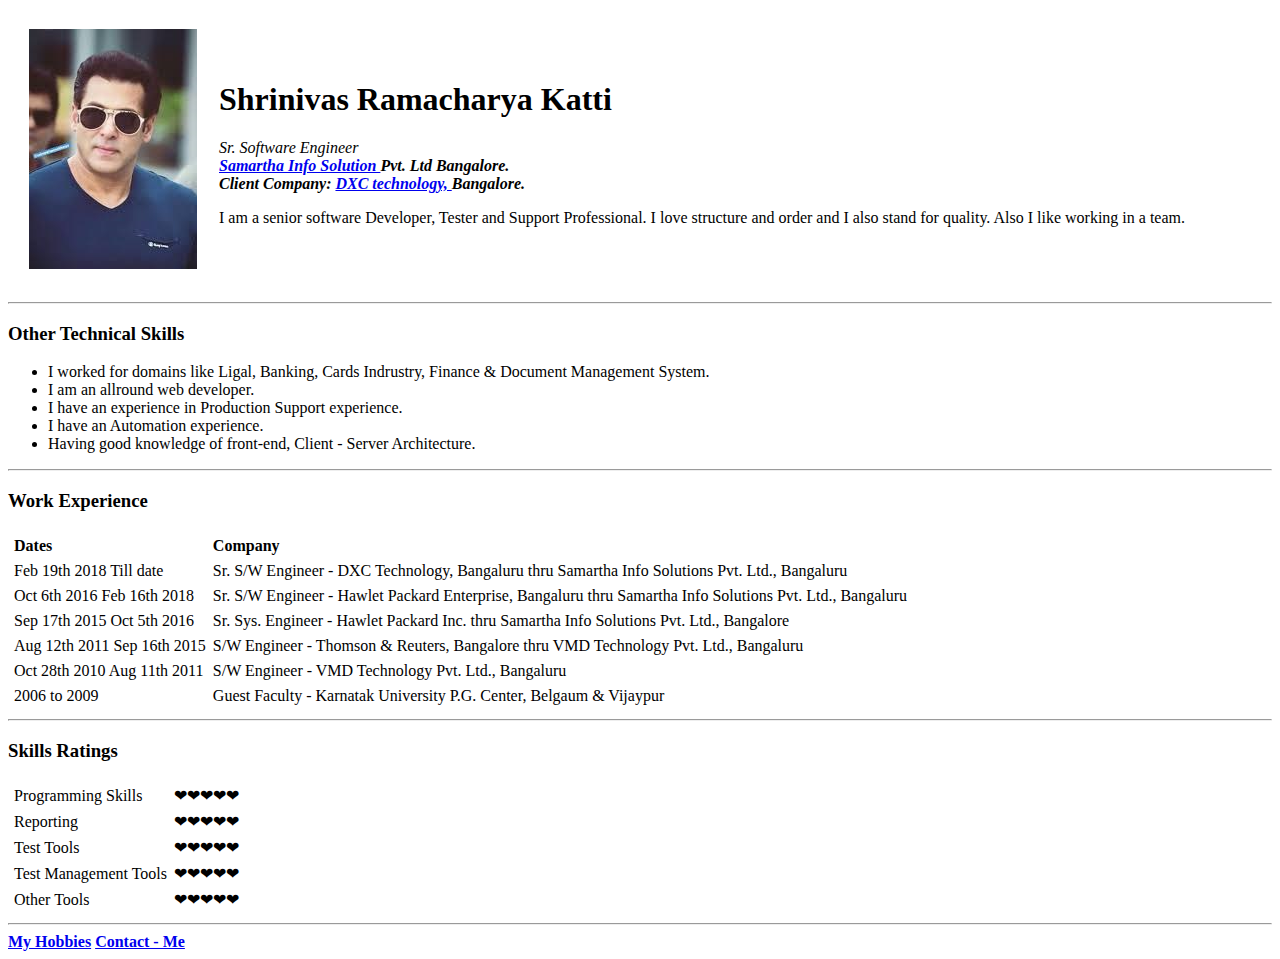
==== index.html @ 0fb7cce1 "Add files via upload" ====
<!DOCTYPE html>
<html lang="en" dir="ltr">

<head>
  <meta charset="utf-8">
  <title>Profile||Shrini</title>
</head>

<body>
  <table cellspacing="20">
    <tr>
      <td><img src="images\salman-img.png" alt="salman_img"></td>
      <td>
        <h1>Shrinivas Ramacharya Katti</h1>
        <p><em>Sr. Software Engineer<br><strong><a href="http://www.samarthainfo.com/">Samartha Info Solution </a>Pvt. Ltd Bangalore. <br>Client Company: <a href="https://www.dxc.technology/">DXC technology, </a></a>Bangalore.</em></p></strong>
        <p>I am a senior software Developer, Tester and Support Professional. I love structure and order and I also stand for quality.
          Also I like working in a team.</p>
      </td>
    </tr>
  </table>
  <hr>
  <h3>Other Technical Skills</h3>
  <ul>
    <li>I worked for domains like Ligal, Banking, Cards Indrustry, Finance & Document Management System.</li>
    <li>I am an allround web developer.</li>
    <li>I have an experience in Production Support experience.</li>
    <li>I have an Automation experience.</li>
    <li>Having good knowledge of front-end, Client - Server Architecture.</li>
  </ul>
  <hr>
  <h3>Work Experience</h3>
  <table cellspacing="5">
    <tr>
      <td><strong>Dates</strong></td>
      <td><strong>Company</strong></td>
    </tr>
    <tbody>
      <tr>
        <td>Feb 19th 2018 Till date</td>
        <td>Sr. S/W Engineer - DXC Technology, Bangaluru thru Samartha Info Solutions Pvt. Ltd., Bangaluru</td>
      </tr>
      <tr>
        <td>Oct 6th 2016 Feb 16th 2018</td>
        <td>Sr. S/W Engineer - Hawlet Packard Enterprise, Bangaluru thru Samartha Info Solutions Pvt. Ltd., Bangaluru</td>
      </tr>
      <tr>
        <td>Sep 17th 2015 Oct 5th 2016</td>
        <td>Sr. Sys. Engineer - Hawlet Packard Inc. thru Samartha Info Solutions Pvt. Ltd., Bangalore</td>
      </tr>
      <tr>
        <td>Aug 12th 2011 Sep 16th 2015</td>
        <td>S/W Engineer - Thomson & Reuters, Bangalore thru VMD Technology Pvt. Ltd., Bangaluru</td>
      </tr>
      <tr>
        <td>Oct 28th 2010 Aug 11th 2011</td>
        <td>S/W Engineer - VMD Technology Pvt. Ltd., Bangaluru</td>
      </tr>
      <tr>
        <td>2006 to 2009</td>
        <td>Guest Faculty - Karnatak University P.G. Center, Belgaum & Vijaypur</td>
      </tr>
    </tbody>
  </table>
  <hr>
  <h3>Skills Ratings</h3>
  <table cellspacing="5">
    <tr>
      <td>Programming Skills</td>
      <td>⁣❤❤❤❤❤</td>
    </tr>
    <tr>
      <td>Reporting</td>
      <td>⁣❤❤❤❤❤</td>
    </tr> 
    <tr>
      <td>Test Tools</td>
      <td>⁣❤❤❤❤❤</td>
    </tr>
    <tr>
      <td>Test Management Tools</td>
      <td>⁣❤❤❤❤❤</td>
    </tr>
    <tr>
      <td>Other Tools</td>
      <td>⁣❤❤❤❤❤</td>
    </tr>
  </table>
  <hr>
  <a href="hobbies.html"><strong>My Hobbies</strong></a>
  <a href="contact-me.html"><strong>Contact - Me</strong></a>
</body>

</html>
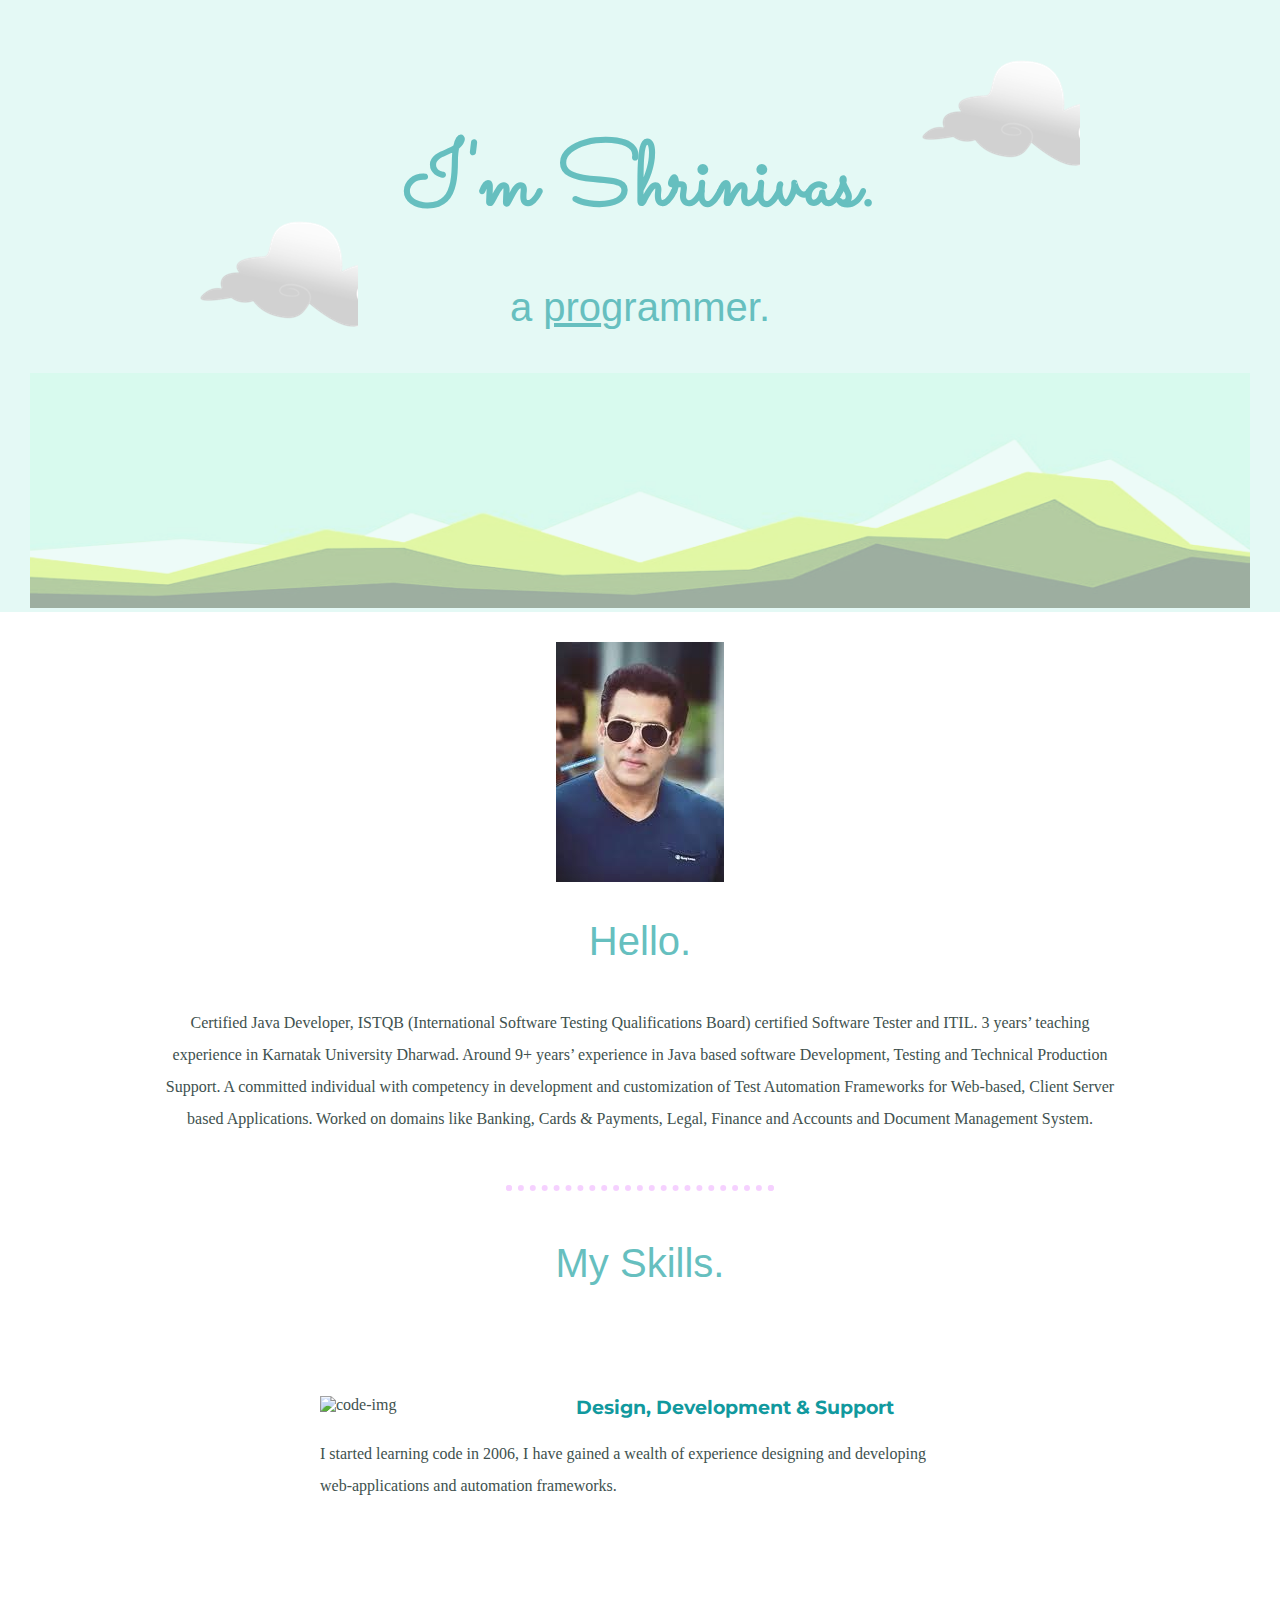
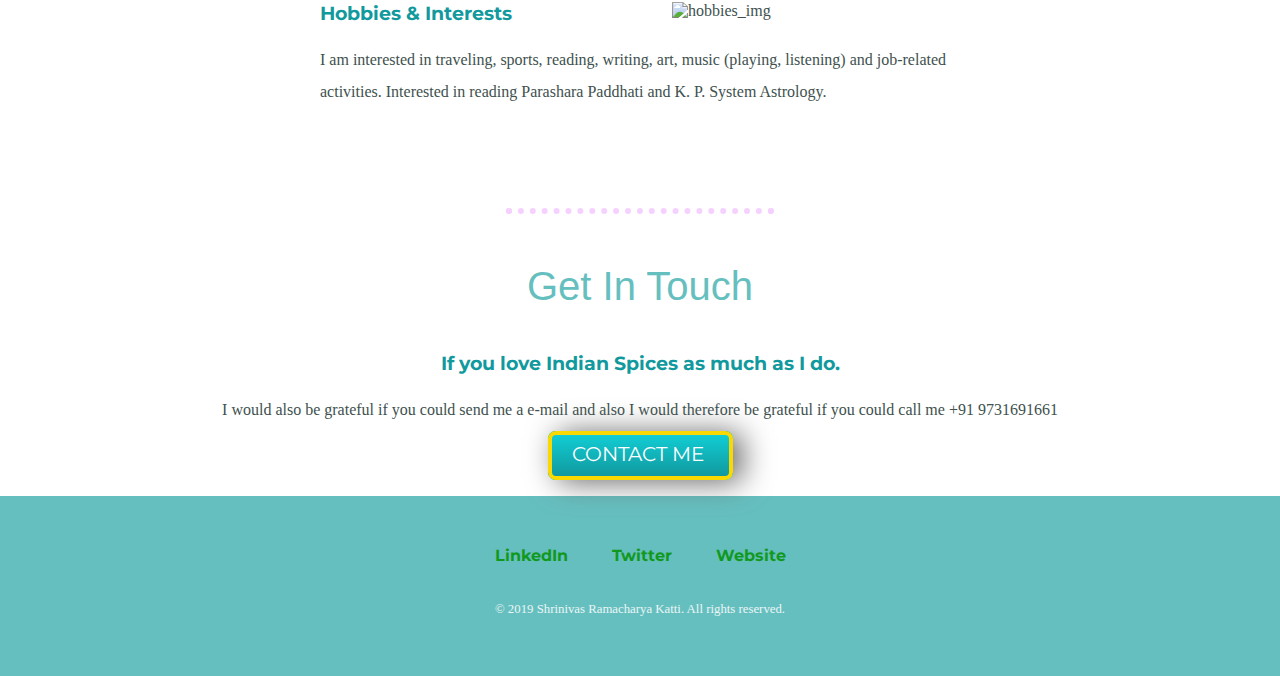
==== commit 61092894: "Add files via upload" ====
--- a/index.html
+++ b/index.html
@@ -1,93 +1,65 @@
-<!DOCTYPE html>
-<html lang="en" dir="ltr">
-
-<head>
-  <meta charset="utf-8">
-  <title>Profile||Shrini</title>
-</head>
-
-<body>
-  <table cellspacing="20">
-    <tr>
-      <td><img src="images\salman-img.png" alt="salman_img"></td>
-      <td>
-        <h1>Shrinivas Ramacharya Katti</h1>
-        <p><em>Sr. Software Engineer<br><strong><a href="http://www.samarthainfo.com/">Samartha Info Solution </a>Pvt. Ltd Bangalore. <br>Client Company: <a href="https://www.dxc.technology/">DXC technology, </a></a>Bangalore.</em></p></strong>
-        <p>I am a senior software Developer, Tester and Support Professional. I love structure and order and I also stand for quality.
-          Also I like working in a team.</p>
-      </td>
-    </tr>
-  </table>
-  <hr>
-  <h3>Other Technical Skills</h3>
-  <ul>
-    <li>I worked for domains like Ligal, Banking, Cards Indrustry, Finance & Document Management System.</li>
-    <li>I am an allround web developer.</li>
-    <li>I have an experience in Production Support experience.</li>
-    <li>I have an Automation experience.</li>
-    <li>Having good knowledge of front-end, Client - Server Architecture.</li>
-  </ul>
-  <hr>
-  <h3>Work Experience</h3>
-  <table cellspacing="5">
-    <tr>
-      <td><strong>Dates</strong></td>
-      <td><strong>Company</strong></td>
-    </tr>
-    <tbody>
-      <tr>
-        <td>Feb 19th 2018 Till date</td>
-        <td>Sr. S/W Engineer - DXC Technology, Bangaluru thru Samartha Info Solutions Pvt. Ltd., Bangaluru</td>
-      </tr>
-      <tr>
-        <td>Oct 6th 2016 Feb 16th 2018</td>
-        <td>Sr. S/W Engineer - Hawlet Packard Enterprise, Bangaluru thru Samartha Info Solutions Pvt. Ltd., Bangaluru</td>
-      </tr>
-      <tr>
-        <td>Sep 17th 2015 Oct 5th 2016</td>
-        <td>Sr. Sys. Engineer - Hawlet Packard Inc. thru Samartha Info Solutions Pvt. Ltd., Bangalore</td>
-      </tr>
-      <tr>
-        <td>Aug 12th 2011 Sep 16th 2015</td>
-        <td>S/W Engineer - Thomson & Reuters, Bangalore thru VMD Technology Pvt. Ltd., Bangaluru</td>
-      </tr>
-      <tr>
-        <td>Oct 28th 2010 Aug 11th 2011</td>
-        <td>S/W Engineer - VMD Technology Pvt. Ltd., Bangaluru</td>
-      </tr>
-      <tr>
-        <td>2006 to 2009</td>
-        <td>Guest Faculty - Karnatak University P.G. Center, Belgaum & Vijaypur</td>
-      </tr>
-    </tbody>
-  </table>
-  <hr>
-  <h3>Skills Ratings</h3>
-  <table cellspacing="5">
-    <tr>
-      <td>Programming Skills</td>
-      <td>⁣❤❤❤❤❤</td>
-    </tr>
-    <tr>
-      <td>Reporting</td>
-      <td>⁣❤❤❤❤❤</td>
-    </tr> 
-    <tr>
-      <td>Test Tools</td>
-      <td>⁣❤❤❤❤❤</td>
-    </tr>
-    <tr>
-      <td>Test Management Tools</td>
-      <td>⁣❤❤❤❤❤</td>
-    </tr>
-    <tr>
-      <td>Other Tools</td>
-      <td>⁣❤❤❤❤❤</td>
-    </tr>
-  </table>
-  <hr>
-  <a href="hobbies.html"><strong>My Hobbies</strong></a>
-  <a href="contact-me.html"><strong>Contact - Me</strong></a>
-</body>
-
-</html>
+<!DOCTYPE html>
+<html>
+
+<head>
+  <meta charset="utf-8">
+  <title>Shrinivas Katti</title>
+  <link rel="stylesheet" type="text/css " href="css/styles.css">
+  <link rel="icon" href="favicon.ico">
+  <link href="https://fonts.googleapis.com/css?family=Merriweather|Montserrat|Sacramento" rel="stylesheet">
+</head>
+
+<body>
+  <div class="top-container">
+    <img class="top-cloud" src="images\cloud.png" alt="top-cloud_img">
+    <h1>I'm Shrinivas.</h1>
+    <h2>a <span class="pro">pro</span>grammer.</h2>
+    <img class="bottom-cloud" src="images\cloud.png" alt="bottom-cloud_img">
+    <img class="mount"src="images\mont.png" alt="mount">
+  </div>
+
+  <div class="middle-container">
+    <div class="profile">
+      <img class="profile" src="images\salman-img.png" alt="salman-img">
+      <h2>Hello.</h2>
+      <p class="intro">Certified Java Developer, ISTQB (International Software Testing Qualifications Board) certified Software Tester and ITIL. 3 years’
+        teaching experience in Karnatak University Dharwad. Around 9+ years’ experience in Java based software Development, Testing and Technical Production Support.
+        A committed individual with competency in development and customization of Test Automation Frameworks for Web-based, Client
+        Server based Applications. Worked on domains like Banking, Cards & Payments, Legal, Finance and Accounts and Document Management System.</p>
+    </div>
+    <hr>
+    <div class="skills">
+      <h2>My Skills.</h2>
+      <div class="skill-row">
+        <img class="code-img" src="http://www.testquality.com/wp-content/uploads/2018/12/industry-tech-1.png" alt="code-img">
+        <h3>Design, Development & Support</h3>
+        <p>I started learning code in 2006, I have gained a wealth of experience designing and developing web-applications and automation frameworks.</p>
+      </div>
+      <div class="skill-row">
+        <img class="hobbies_img" src="https://thumbs.gfycat.com/GloomyMediocreKentrosaurus-size_restricted.gif" alt="hobbies_img">
+        <h3>Hobbies & Interests</h3>
+        <p>I am interested in traveling, sports, reading, writing, art, music (playing, listening) and job-related activities.
+          Interested in reading Parashara Paddhati and K. P. System Astrology.
+        </p>
+      </div>
+    </div>
+    <hr>
+    <div class="contact-me">
+      <h2>Get In Touch</h2>
+      <h3>If you love Indian Spices as much as I do.</h3>
+      <p>I would also be grateful if you could send me a e-mail and also
+         I would therefore be grateful if you could call me +91 9731691661</p>
+      <a class="btn" href="mailto:name@email.com">CONTACT ME</a>
+    </div>
+  </div>
+
+
+  <div class="bottom-container">
+    <a class="footer-link" href="https://www.linkedin.com/"><strong>LinkedIn</strong></a>
+    <a class="footer-link" href="https://twitter.com/"><strong>Twitter</strong></a>
+    <a class="footer-link" href="https://www.appbrewery.co/"><strong>Website</strong></a>
+    <p class="copyright">© 2019 Shrinivas Ramacharya Katti. All rights reserved.</p>
+  </div>
+</body>
+
+</html>
--- a/css/styles.css
+++ b/css/styles.css
@@ -0,0 +1,134 @@
+body {
+  margin: 0;
+  text-align: center;
+  font-family: 'Merriweather'serif;
+  color: #40514E;
+}
+
+h1 {
+  color: #66BFBF;
+  font-size: 90px;
+  margin: 20px auto 0 auto ;
+  font-family: 'Sacramento', cursive;
+}
+
+h2 {
+  color: #66BFBF;
+  font-family: 'Merriweather Sans', sans-serif;
+  font-size: 2.5rem;
+  font-weight: normal;
+  padding-bottom: 10px;
+}
+.profile{
+  width: auto;
+}
+h3 {
+  color: #11999e;
+  font-family: 'Montserrat', sans-serif;
+}
+p{
+  line-height: 2;
+}
+hr{
+  border: dotted #EAF8 6px;
+  border-bottom: none;
+  width: 20%;
+  margin: 50px auto;
+}
+a{
+  color: #11991E;
+  font-family: 'Montserrat', sans-serif;
+  margin: 10px 20PX;
+  text-decoration: none;
+}
+a:hover{
+  color: #EAF6F6;
+}
+.top-container {
+  background-color: #E4F9F5;
+  position: relative;
+  padding-top: 100px;
+}
+
+.middle-container {
+  margin: 30px 0;
+}
+
+.bottom-container {
+  background: #66BFBF;
+  padding: 50PX 0 20PX;
+}
+.bottom-cloud {
+  position: absolute;
+  left: 200px;
+  bottom: 280px;
+}
+.top-cloud {
+  position: absolute;
+  right: 200px;
+  top: 60px;
+}
+.mount{
+    width: 1220px;
+}
+.skill-row{
+  width: 50%;
+  margin: 100px  auto 100px auto;
+  text-align: left;
+}
+.pro{
+  text-decoration: underline;
+}
+.intro{
+  width: 75%;
+  margin: auto;
+}
+.contact-message{
+  width: 60%;
+  margin: 40px auto 60px;
+}
+.copyright{
+  color: #EAF6F6;
+  font-size: 0.80rem;
+  padding: 20px 0;
+}
+.code-img{
+  width: 35%;
+  float: left;
+  margin-right: 5%;
+}
+.hobbies_img{
+  width: 40%;
+  float: right;
+  margin-right: 5%;
+}
+.btn {
+  background: #11cdd4;
+  background-image: -webkit-linear-gradient(top, #11cdd4, #11999e);
+  background-image: -moz-linear-gradient(top, #11cdd4, #11999e);
+  background-image: -ms-linear-gradient(top, #11cdd4, #11999e);
+  background-image: -o-linear-gradient(top, #11cdd4, #11999e);
+  background-image: linear-gradient(to bottom, #11cdd4, #11999e);
+  -webkit-border-radius: 8;
+  -moz-border-radius: 8;
+  border-radius: 8px;
+  -webkit-box-shadow: 9px 2px 30px #666666;
+  -moz-box-shadow: 9px 2px 30px #666666;
+  box-shadow: 9px 2px 30px #666666;
+  font-family: 'Montserrat', sans-serif;
+  color: #ffffff;
+  font-size: 20px;
+  padding: 7px 25px 10px 20px;
+  border: solid #fad903 4px;
+  text-decoration: none;
+}
+
+.butn:hover {
+  background: #30e3cb;
+  background-image: -webkit-linear-gradient(top, #30e3cb, #2bc41d);
+  background-image: -moz-linear-gradient(top, #30e3cb, #2bc41d);
+  background-image: -ms-linear-gradient(top, #30e3cb, #2bc41d);
+  background-image: -o-linear-gradient(top, #30e3cb, #2bc41d);
+  background-image: linear-gradient(to bottom, #30e3cb, #2bc41d);
+  text-decoration: none;
+}
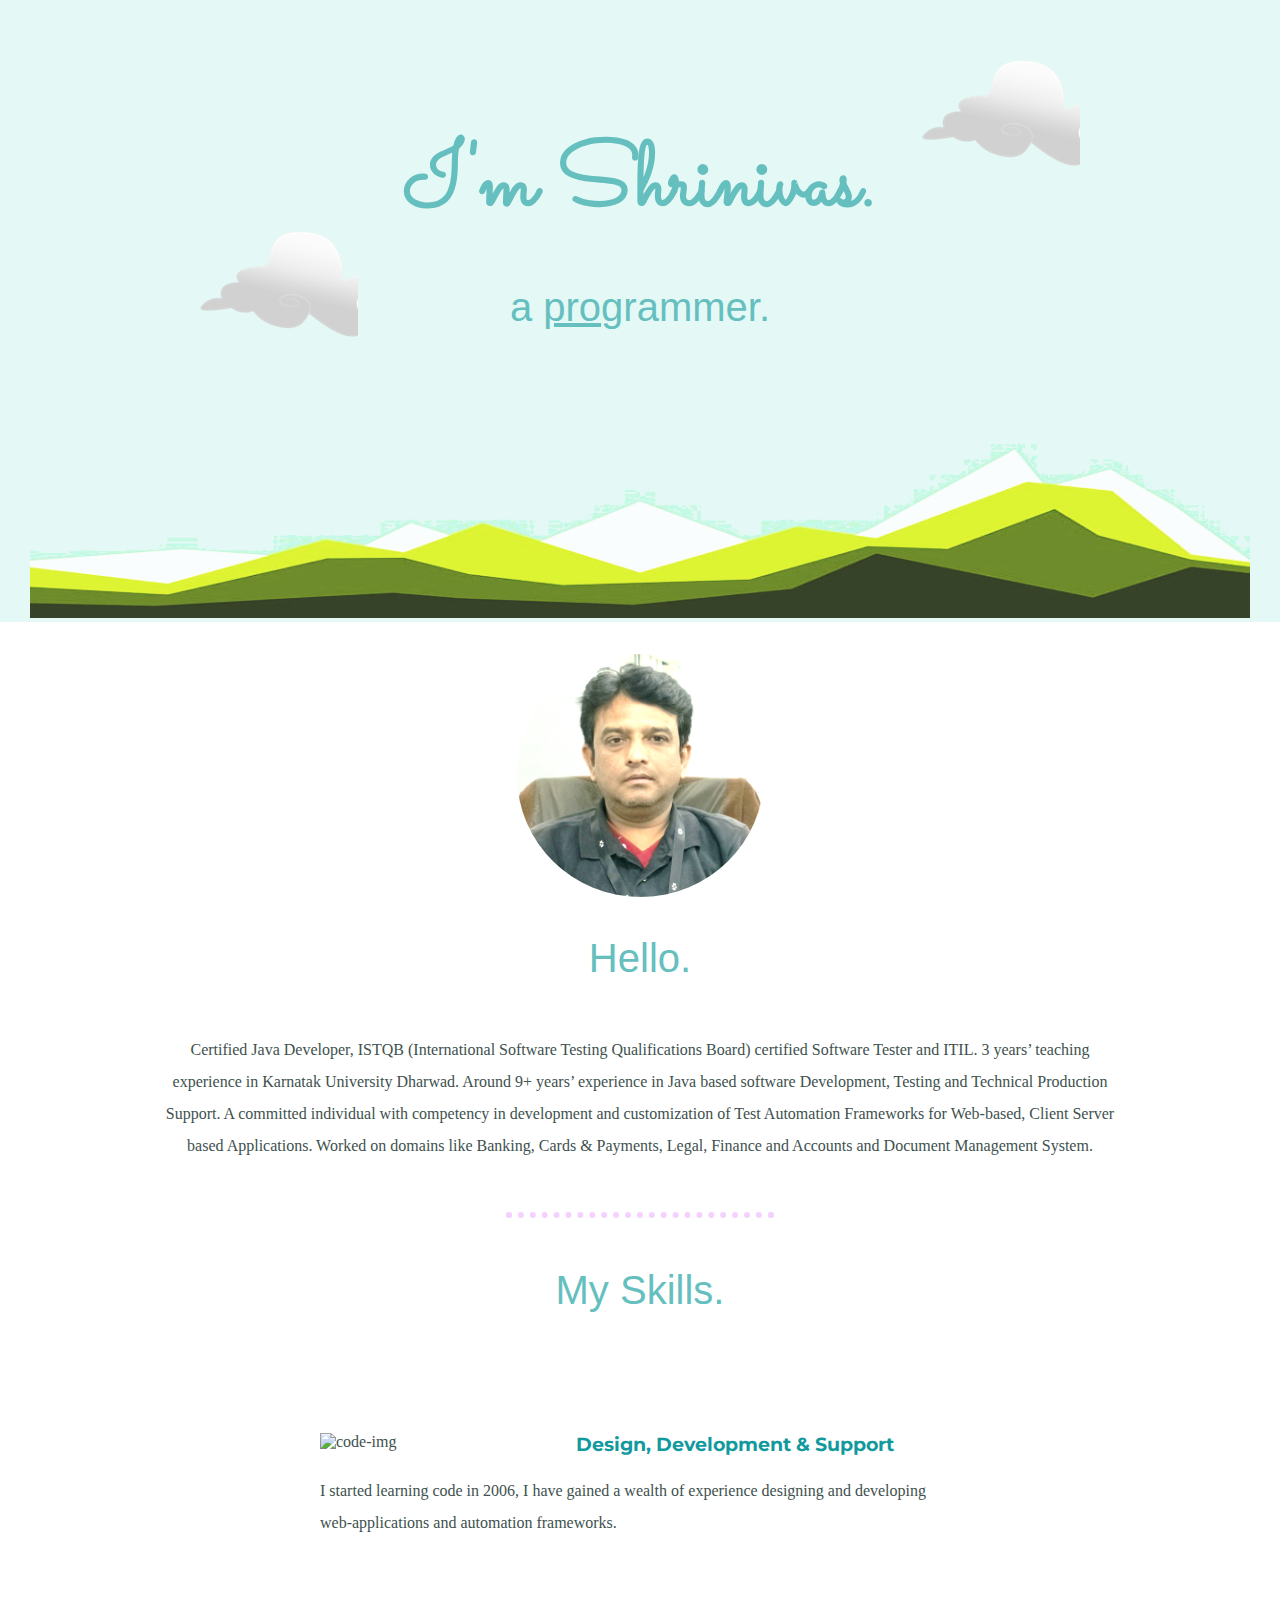
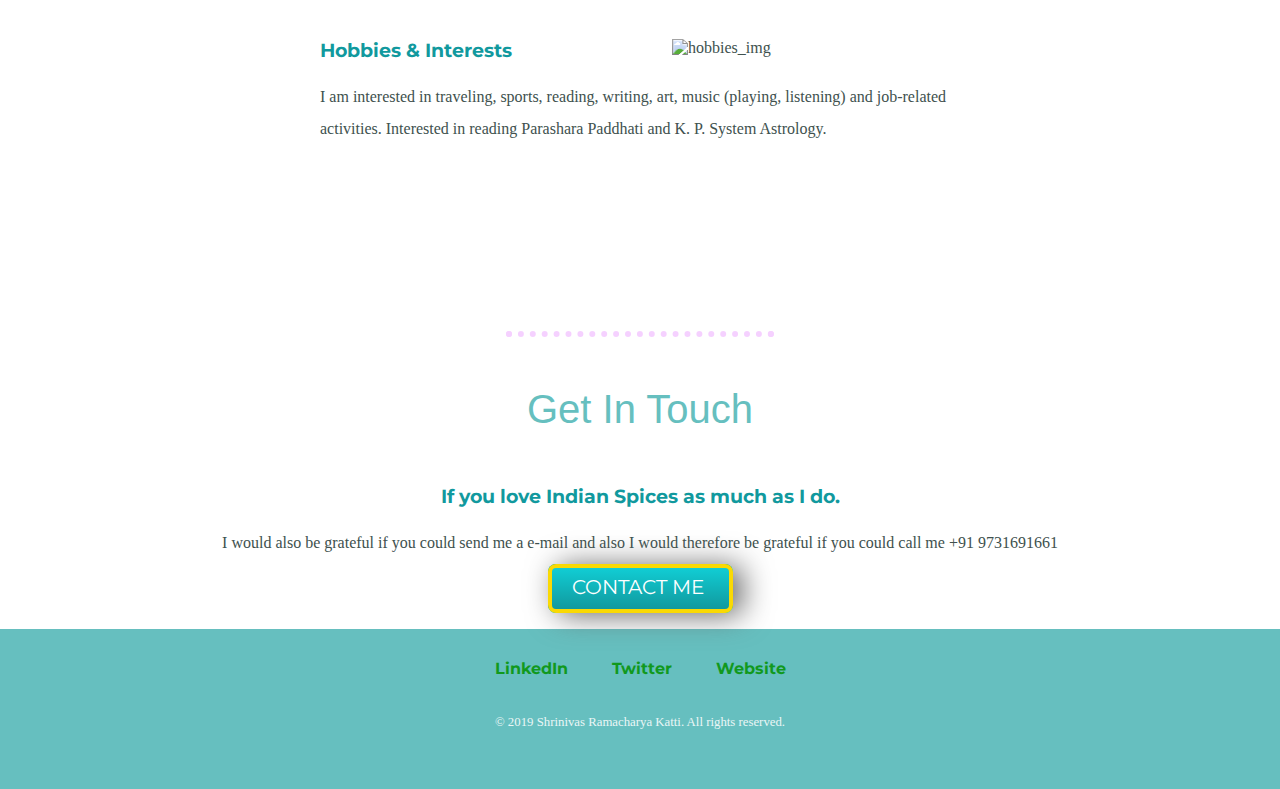
==== commit 51ff2b8e: "Add files via upload" ====
--- a/index.html
+++ b/index.html
@@ -5,7 +5,7 @@
   <meta charset="utf-8">
   <title>Shrinivas Katti</title>
   <link rel="stylesheet" type="text/css " href="css/styles.css">
-  <link rel="icon" href="favicon.ico">
+  <link rel="icon" href="images\favicon.ico">
   <link href="https://fonts.googleapis.com/css?family=Merriweather|Montserrat|Sacramento" rel="stylesheet">
 </head>
 
@@ -20,7 +20,7 @@
 
   <div class="middle-container">
     <div class="profile">
-      <img class="profile" src="images\salman-img.png" alt="salman-img">
+      <img class="profile" src="images\salman1-img.png" alt="salman-img">
       <h2>Hello.</h2>
       <p class="intro">Certified Java Developer, ISTQB (International Software Testing Qualifications Board) certified Software Tester and ITIL. 3 years’
         teaching experience in Karnatak University Dharwad. Around 9+ years’ experience in Java based software Development, Testing and Technical Production Support.
@@ -36,13 +36,13 @@
         <p>I started learning code in 2006, I have gained a wealth of experience designing and developing web-applications and automation frameworks.</p>
       </div>
       <div class="skill-row">
-        <img class="hobbies_img" src="https://thumbs.gfycat.com/GloomyMediocreKentrosaurus-size_restricted.gif" alt="hobbies_img">
+        <img class="hobbies_img" src="https://66.media.tumblr.com/e47b2b960d853e5165f0cb9c90536042/tumblr_ob108k7HP51uao3xco1_400.gif" alt="hobbies_img">
         <h3>Hobbies & Interests</h3>
         <p>I am interested in traveling, sports, reading, writing, art, music (playing, listening) and job-related activities.
           Interested in reading Parashara Paddhati and K. P. System Astrology.
         </p>
       </div>
-    </div>
+    </div><br><br>
     <hr>
     <div class="contact-me">
       <h2>Get In Touch</h2>
--- a/css/styles.css
+++ b/css/styles.css
@@ -17,7 +17,7 @@
   font-family: 'Merriweather Sans', sans-serif;
   font-size: 2.5rem;
   font-weight: normal;
-  padding-bottom: 10px;
+  padding-bottom: 20px;
 }
 .profile{
   width: auto;
@@ -56,7 +56,7 @@
 
 .bottom-container {
   background: #66BFBF;
-  padding: 50PX 0 20PX;
+  padding: 30PX 0 20PX;
 }
 .bottom-cloud {
   position: absolute;
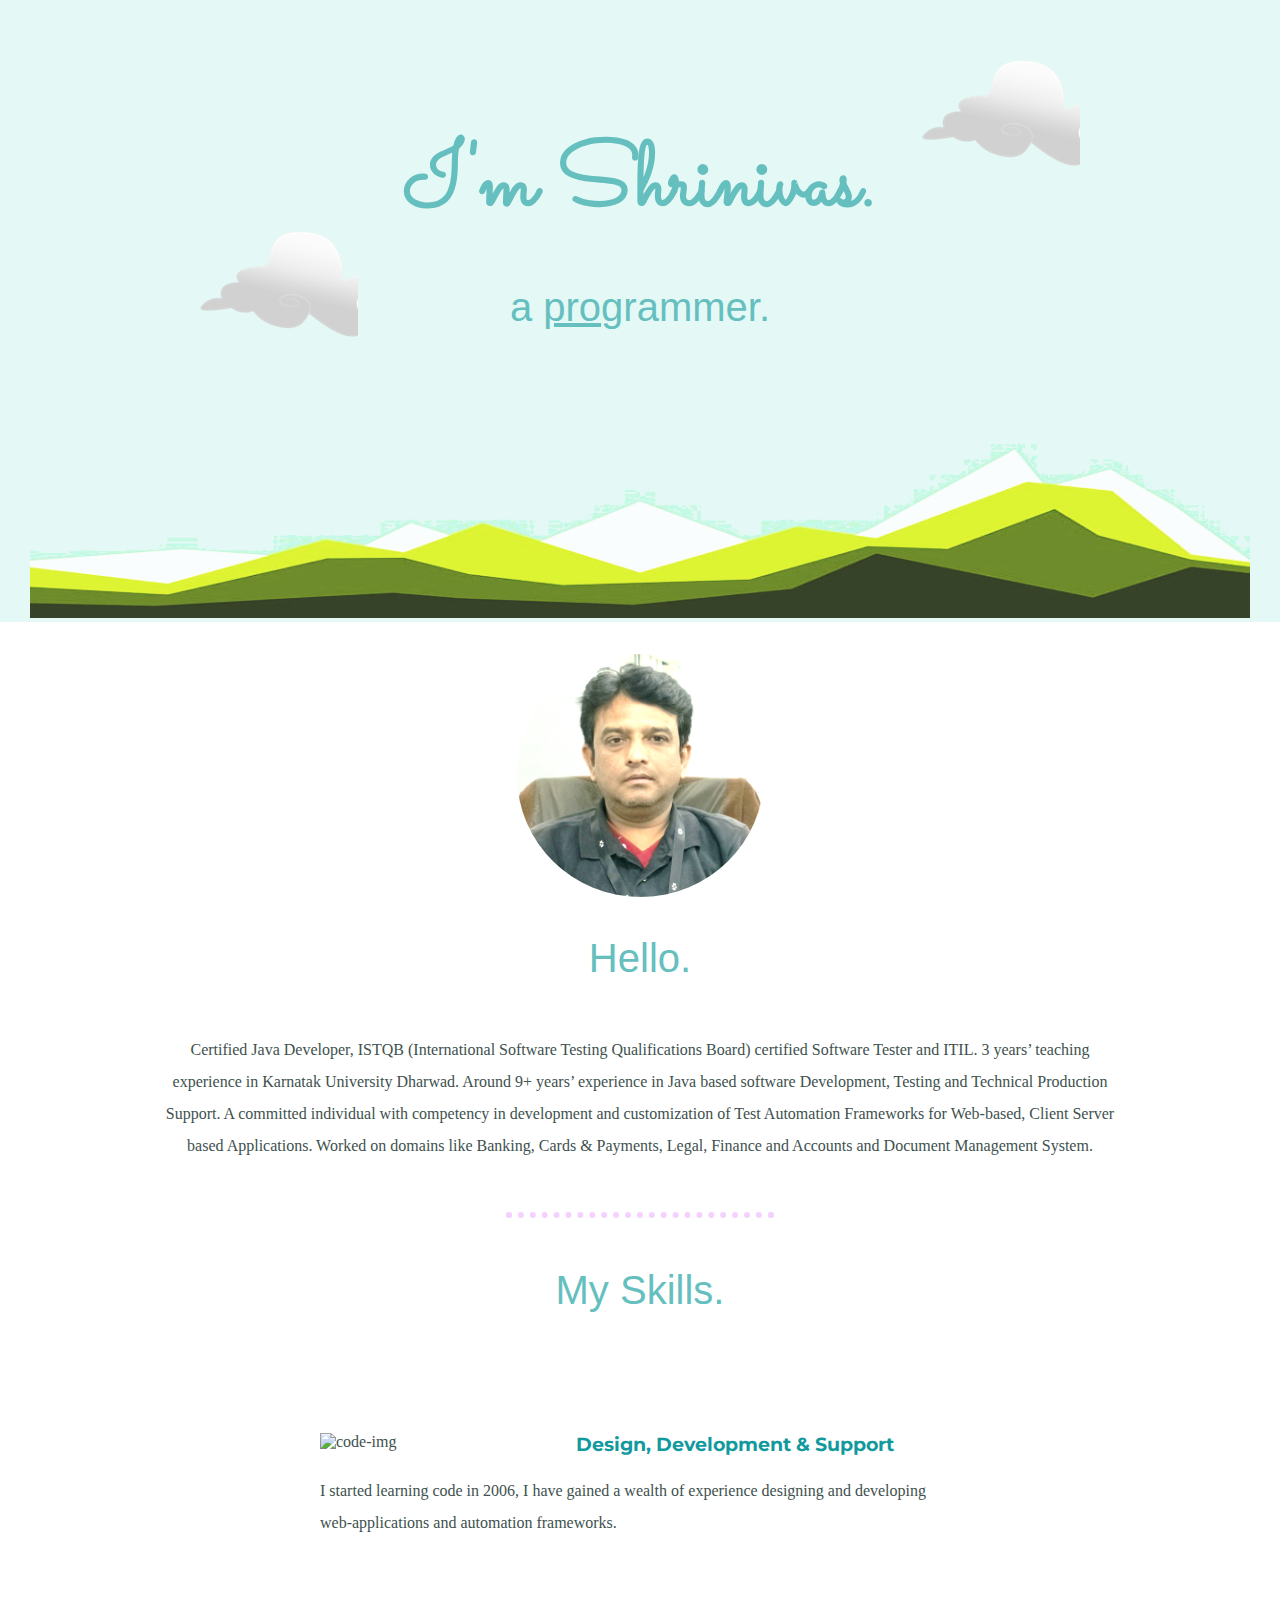
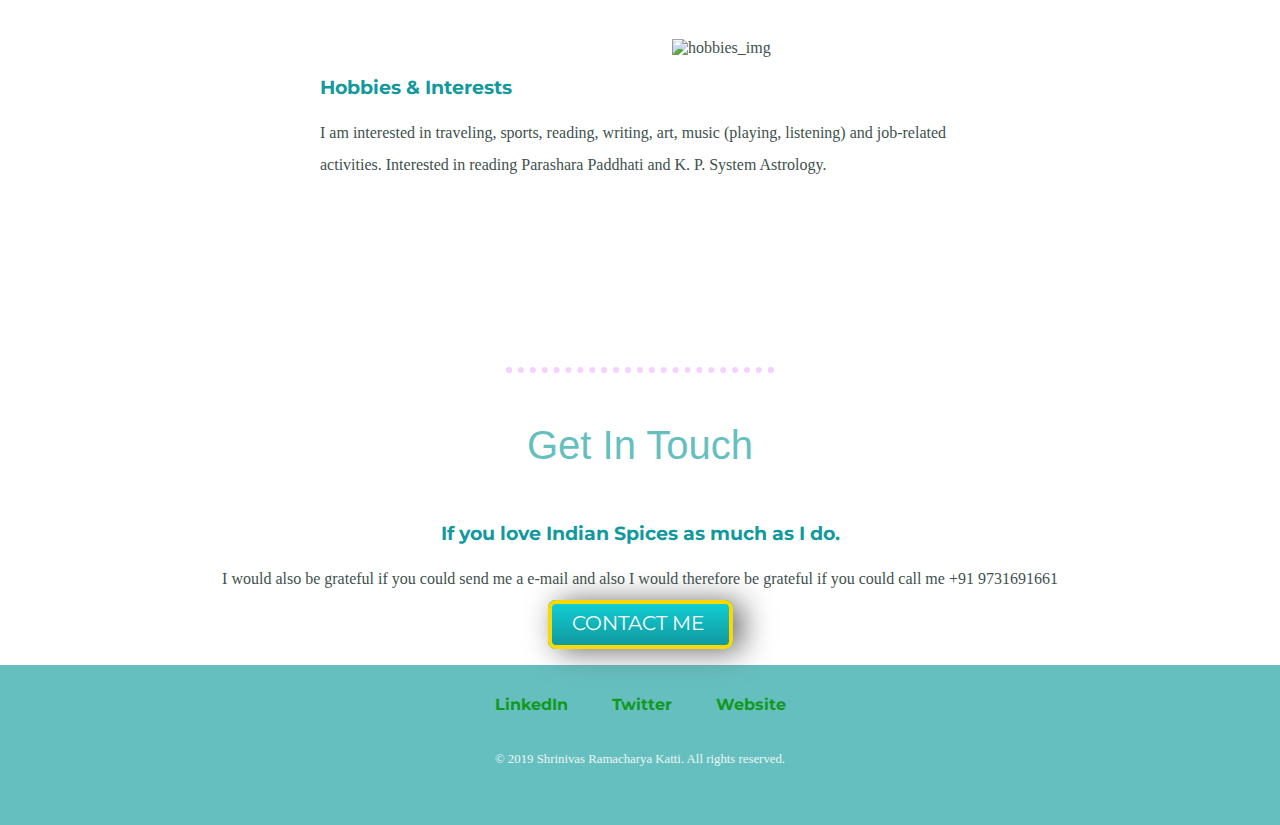
==== commit 0c27a87a: "Update index.html" ====
--- a/index.html
+++ b/index.html
@@ -37,6 +37,7 @@
       </div>
       <div class="skill-row">
         <img class="hobbies_img" src="https://66.media.tumblr.com/e47b2b960d853e5165f0cb9c90536042/tumblr_ob108k7HP51uao3xco1_400.gif" alt="hobbies_img">
+        <br>
         <h3>Hobbies & Interests</h3>
         <p>I am interested in traveling, sports, reading, writing, art, music (playing, listening) and job-related activities.
           Interested in reading Parashara Paddhati and K. P. System Astrology.
@@ -57,7 +58,7 @@
   <div class="bottom-container">
     <a class="footer-link" href="https://www.linkedin.com/"><strong>LinkedIn</strong></a>
     <a class="footer-link" href="https://twitter.com/"><strong>Twitter</strong></a>
-    <a class="footer-link" href="https://www.appbrewery.co/"><strong>Website</strong></a>
+    <a class="footer-link" href="https://shrinivas-b.github.io/CVN/"><strong>Website</strong></a>
     <p class="copyright">© 2019 Shrinivas Ramacharya Katti. All rights reserved.</p>
   </div>
 </body>
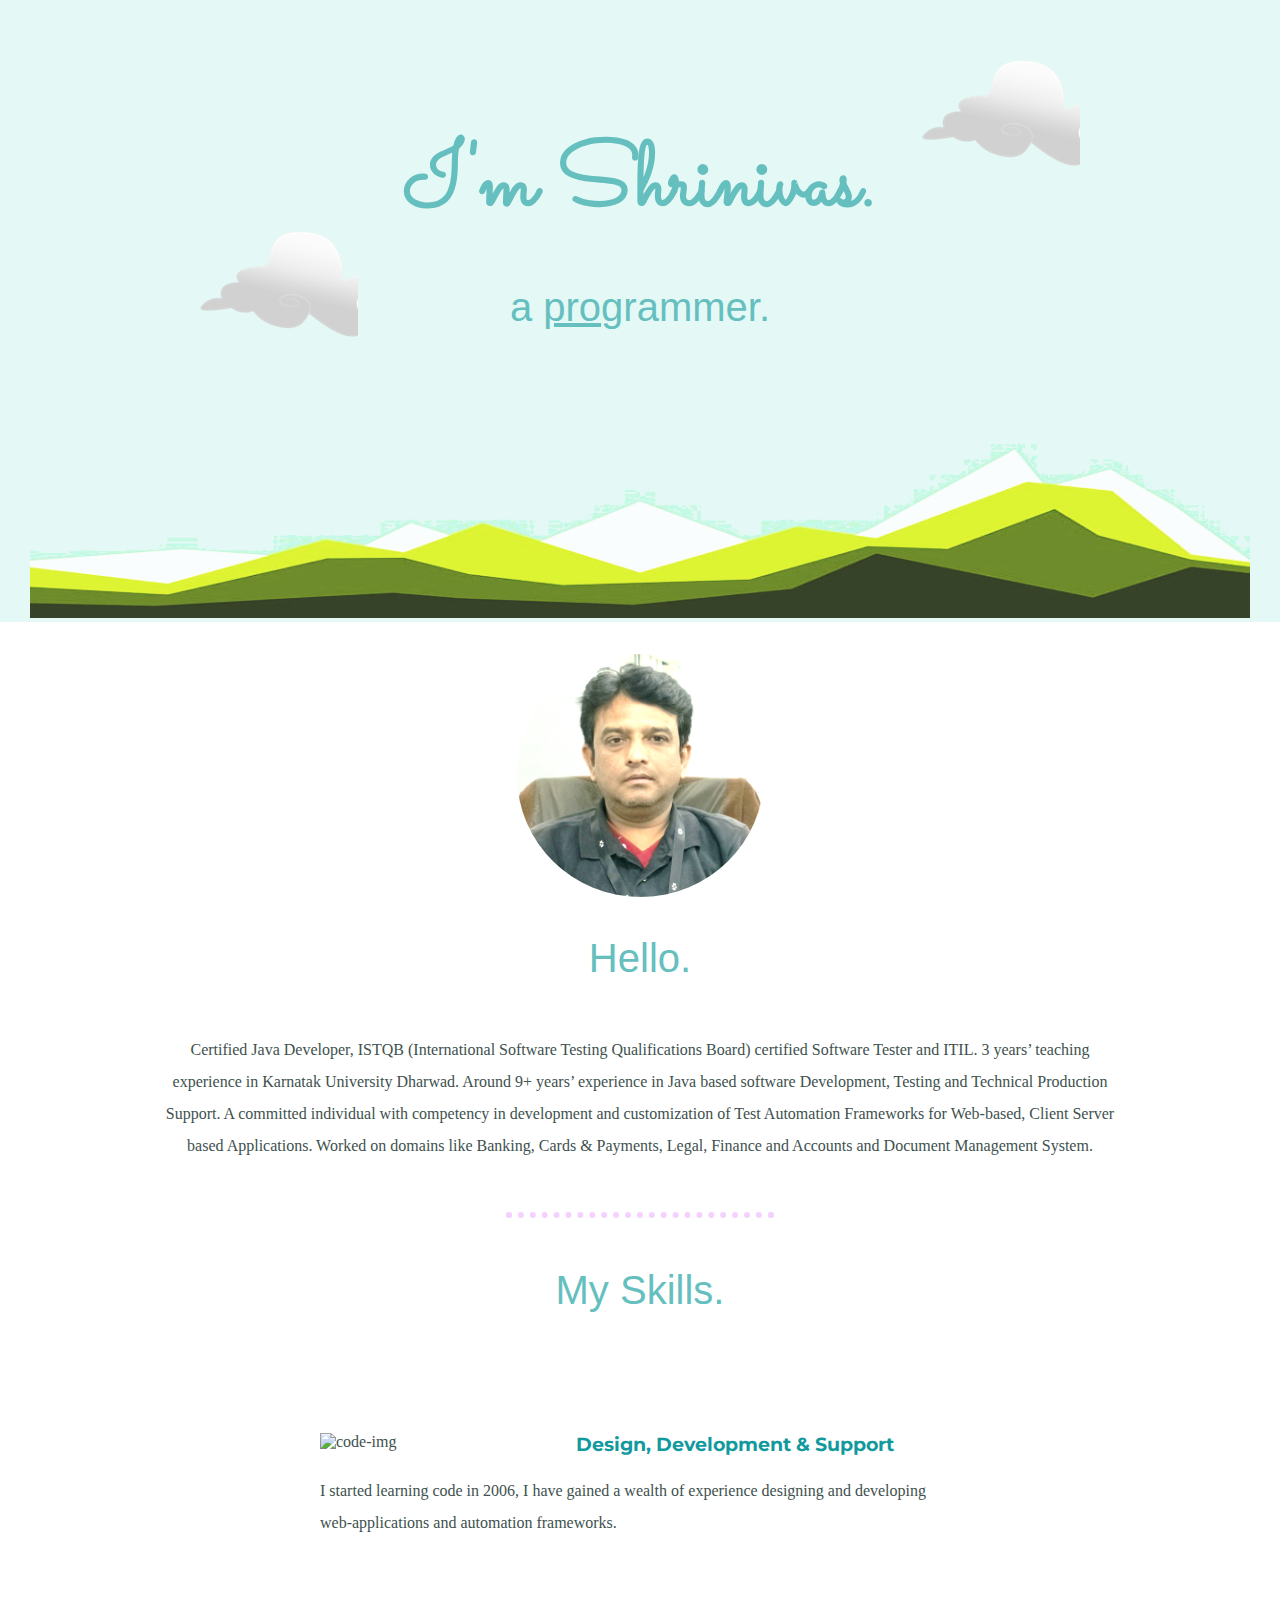
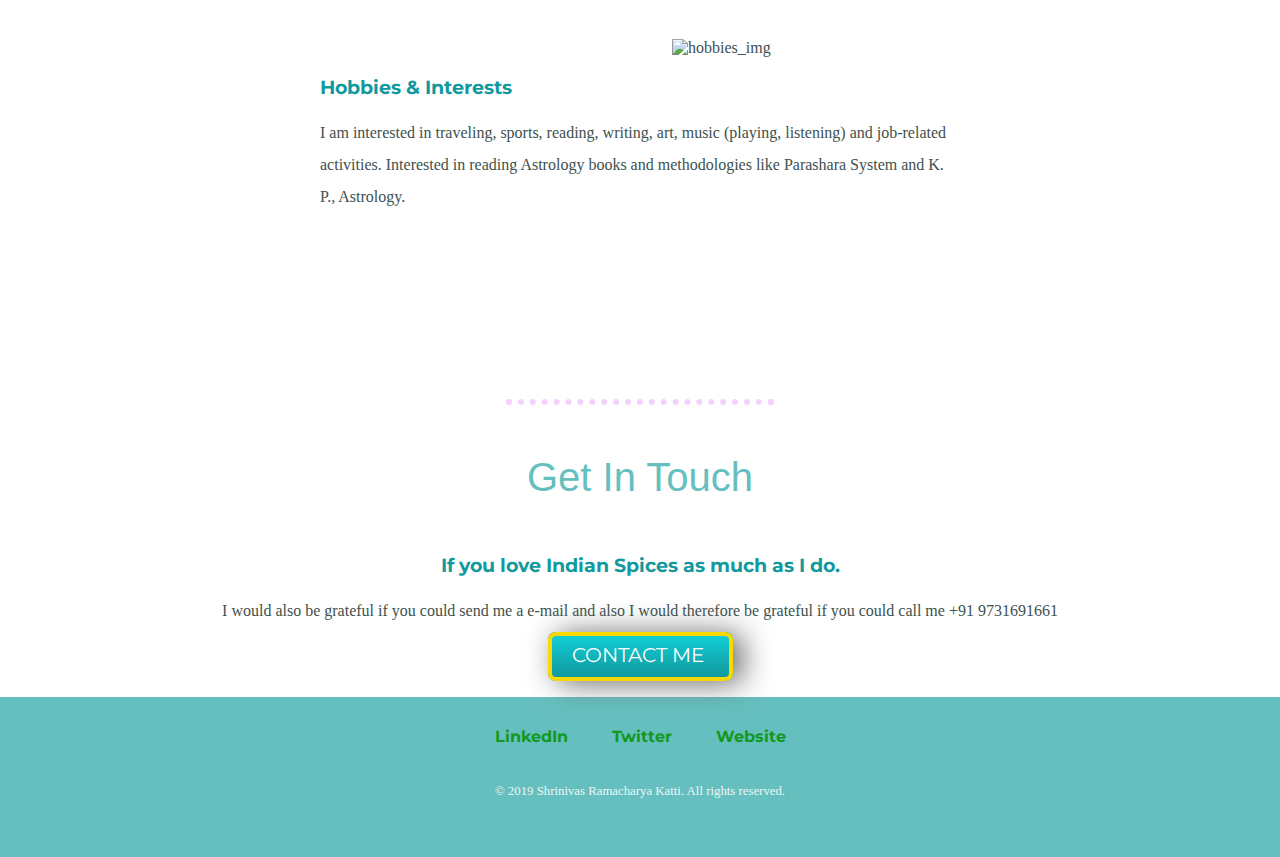
==== commit c17fa736: "Update index.html" ====
--- a/index.html
+++ b/index.html
@@ -40,7 +40,7 @@
         <br>
         <h3>Hobbies & Interests</h3>
         <p>I am interested in traveling, sports, reading, writing, art, music (playing, listening) and job-related activities.
-          Interested in reading Parashara Paddhati and K. P. System Astrology.
+          Interested in reading Astrology books and methodologies like Parashara System and K. P., Astrology.
         </p>
       </div>
     </div><br><br>
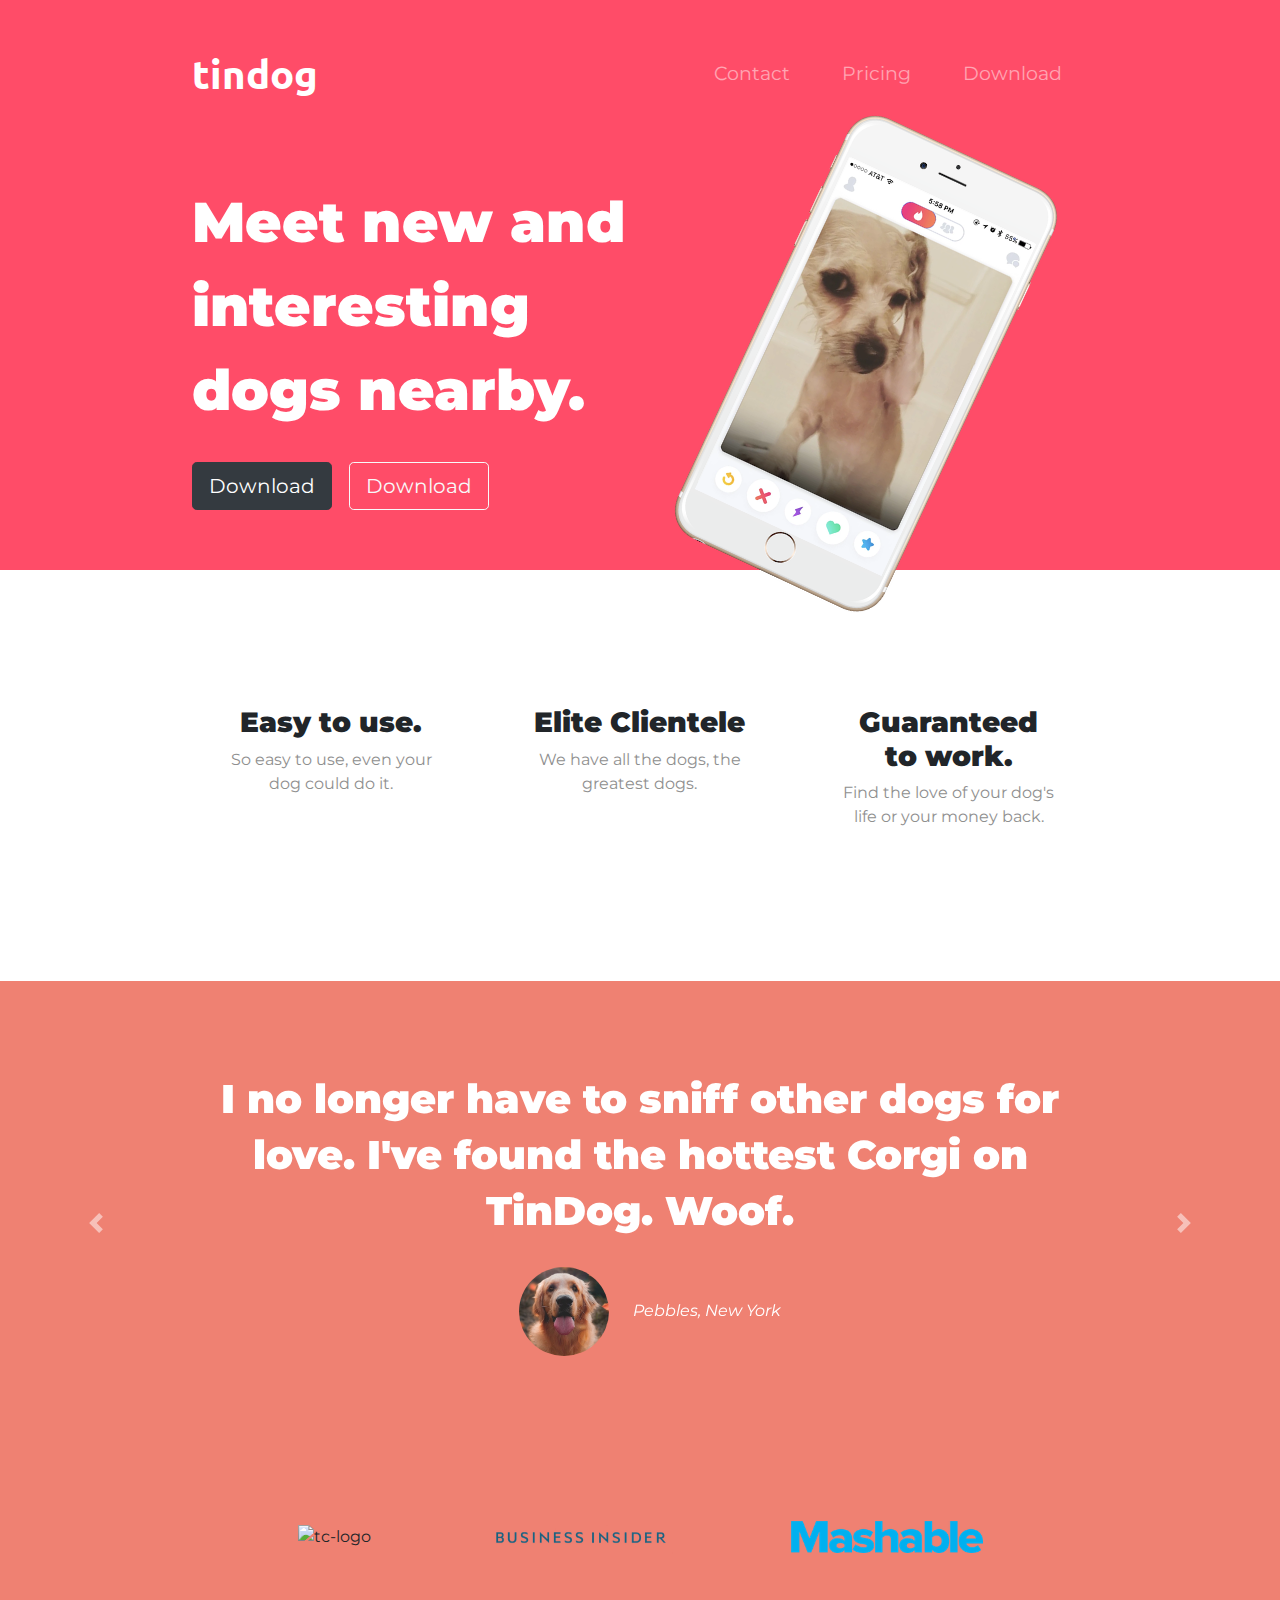
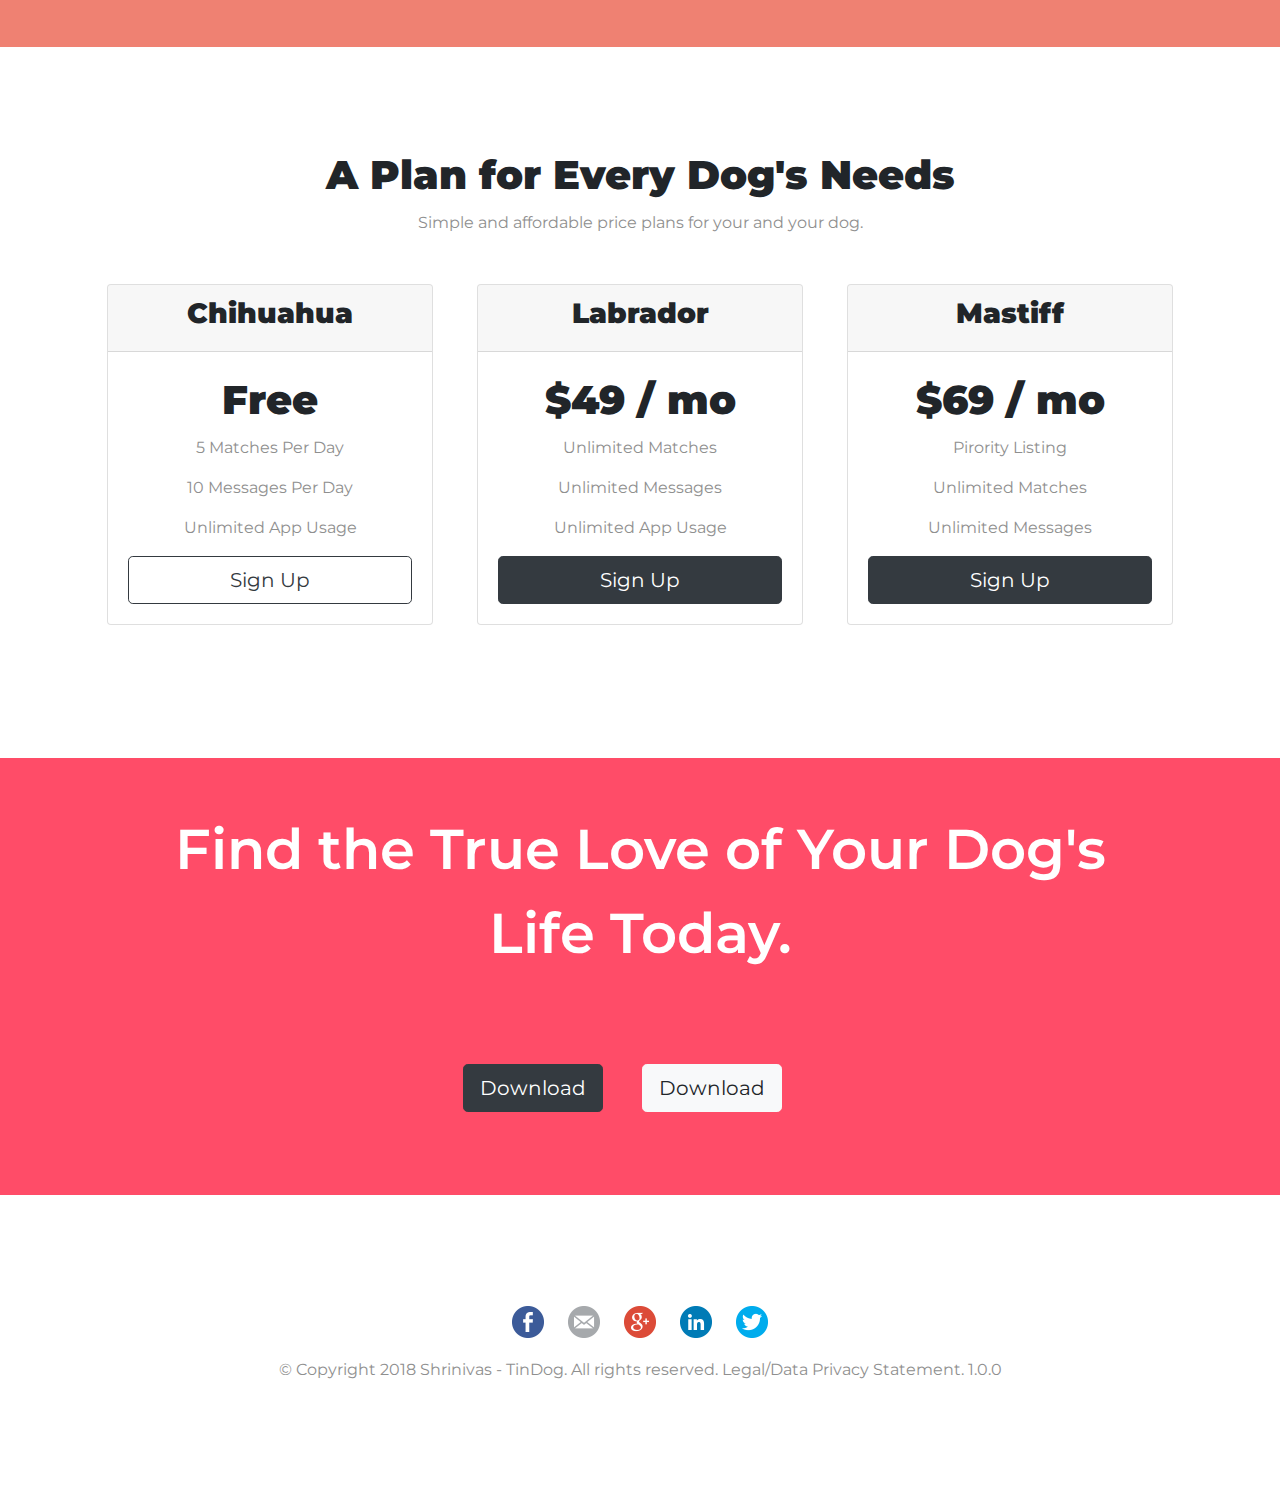
==== commit 58f65ae3: "Add files via upload" ====
--- a/index.html
+++ b/index.html
@@ -3,64 +3,189 @@
 
 <head>
   <meta charset="utf-8">
-  <title>Shrinivas Katti</title>
-  <link rel="stylesheet" type="text/css " href="css/styles.css">
+  <title>TinDog</title>
+  <!-- Google Fonts -->
+  <link href="https://fonts.googleapis.com/css?family=Montserrat:100,400,900|Ubuntu:400,700&display=swap" rel="stylesheet">
+  <!-- CSS stylesheets -->
+  <link rel="stylesheet" href="https://stackpath.bootstrapcdn.com/bootstrap/4.3.1/css/bootstrap.min.css" integrity="sha384-ggOyR0iXCbMQv3Xipma34MD+dH/1fQ784/j6cY/iJTQUOhcWr7x9JvoRxT2MZw1T" crossorigin="anonymous">
+  <!-- Local CSS File -->
+  <link rel="stylesheet" href="css/styles1.css">
   <link rel="icon" href="images\favicon.ico">
-  <link href="https://fonts.googleapis.com/css?family=Merriweather|Montserrat|Sacramento" rel="stylesheet">
+  <!-- Font Awesome -->
+  <script defer src="https://use.fontawesome.com/releases/v5.0.7/js/all.js"></script>
+  <!--   -->
+  <script src="https://code.jquery.com/jquery-3.3.1.slim.min.js" integrity="sha384-q8i/X+965DzO0rT7abK41JStQIAqVgRVzpbzo5smXKp4YfRvH+8abtTE1Pi6jizo" crossorigin="anonymous"></script>
+  <script src="https://cdnjs.cloudflare.com/ajax/libs/popper.js/1.14.7/umd/popper.min.js" integrity="sha384-UO2eT0CpHqdSJQ6hJty5KVphtPhzWj9WO1clHTMGa3JDZwrnQq4sF86dIHNDz0W1" crossorigin="anonymous"></script>
+  <script src="https://stackpath.bootstrapcdn.com/bootstrap/4.3.1/js/bootstrap.min.js" integrity="sha384-JjSmVgyd0p3pXB1rRibZUAYoIIy6OrQ6VrjIEaFf/nJGzIxFDsf4x0xIM+B07jRM" crossorigin="anonymous"></script>
 </head>
 
 <body>
-  <div class="top-container">
-    <img class="top-cloud" src="images\cloud.png" alt="top-cloud_img">
-    <h1>I'm Shrinivas.</h1>
-    <h2>a <span class="pro">pro</span>grammer.</h2>
-    <img class="bottom-cloud" src="images\cloud.png" alt="bottom-cloud_img">
-    <img class="mount"src="images\mont.png" alt="mount">
-  </div>
 
-  <div class="middle-container">
-    <div class="profile">
-      <img class="profile" src="images\salman1-img.png" alt="salman-img">
-      <h2>Hello.</h2>
-      <p class="intro">Certified Java Developer, ISTQB (International Software Testing Qualifications Board) certified Software Tester and ITIL. 3 years’
-        teaching experience in Karnatak University Dharwad. Around 9+ years’ experience in Java based software Development, Testing and Technical Production Support.
-        A committed individual with competency in development and customization of Test Automation Frameworks for Web-based, Client
-        Server based Applications. Worked on domains like Banking, Cards & Payments, Legal, Finance and Accounts and Document Management System.</p>
+  <section id="title">
+    <div class="container-fluid">
+      <!-- Nav Bar -->
+      <nav class="navbar navbar-expand-lg navbar-dark">
+        <a class="navbar-brand" href="">tindog</a>
+        <button class="navbar-toggler" type="button" data-toggle="collapse" data-target="#navbarSupportedContent" aria-controls="navbarSupportedContent" aria-expanded="false" aria-label="Toggle navigation">
+          <span class="navbar-toggler-icon"></span>
+        </button>
+
+        <div class="collapse navbar-collapse" id="navbarSupportedContent">
+
+          <ul class="navbar-nav ml-auto">
+            <li class="nav-item">
+              <a class="nav-link" href="#footer">Contact</a>
+            </li>
+            <li class="nav-item">
+              <a class="nav-link" href="#pricing">Pricing</a>
+            </li>
+            <li class="nav-item">
+              <a class="nav-link" href="#cta">Download</a>
+            </li>
+          </ul>
+        </div>
+      </nav>
+      <!-- Title -->
+      <div class="row">
+        <div class="col-lg-6">
+          <h1>Meet new and interesting dogs nearby.</h1>
+          <button type="button" class="btn btn-dark btn-lg download-button"><i class="fab fa-apple"></i> Download</button>
+          <button type="button" class="btn btn-outline-light btn-lg download-button"><i class="fab fa-google-play"></i> Download</button>
+        </div>
+        <div class="col-lg-6">
+          <img class="title-image" src="images/iphone6.png" alt="iphone-mockup">
+        </div>
+      </div>
     </div>
-    <hr>
-    <div class="skills">
-      <h2>My Skills.</h2>
-      <div class="skill-row">
-        <img class="code-img" src="http://www.testquality.com/wp-content/uploads/2018/12/industry-tech-1.png" alt="code-img">
-        <h3>Design, Development & Support</h3>
-        <p>I started learning code in 2006, I have gained a wealth of experience designing and developing web-applications and automation frameworks.</p>
-      </div>
-      <div class="skill-row">
-        <img class="hobbies_img" src="https://66.media.tumblr.com/e47b2b960d853e5165f0cb9c90536042/tumblr_ob108k7HP51uao3xco1_400.gif" alt="hobbies_img">
-        <br>
-        <h3>Hobbies & Interests</h3>
-        <p>I am interested in traveling, sports, reading, writing, art, music (playing, listening) and job-related activities.
-          Interested in reading Astrology books and methodologies like Parashara System and K. P., Astrology.
-        </p>
-      </div>
-    </div><br><br>
-    <hr>
-    <div class="contact-me">
-      <h2>Get In Touch</h2>
-      <h3>If you love Indian Spices as much as I do.</h3>
-      <p>I would also be grateful if you could send me a e-mail and also
-         I would therefore be grateful if you could call me +91 9731691661</p>
-      <a class="btn" href="mailto:name@email.com">CONTACT ME</a>
-    </div>
-  </div>
+  </section>
 
 
-  <div class="bottom-container">
-    <a class="footer-link" href="https://www.linkedin.com/"><strong>LinkedIn</strong></a>
-    <a class="footer-link" href="https://twitter.com/"><strong>Twitter</strong></a>
-    <a class="footer-link" href="https://shrinivas-b.github.io/CVN/"><strong>Website</strong></a>
-    <p class="copyright">© 2019 Shrinivas Ramacharya Katti. All rights reserved.</p>
-  </div>
+  <!-- Features -->
+
+  <section id="features">
+    <div class="row">
+      <div class="feature-box col-lg-4">
+        <i class="icon fas fa-check-circle fa-4x"></i>
+        <h3>Easy to use.</h3>
+        <p>So easy to use, even your dog could do it.</p>
+      </div>
+      <div class="feature-box col-lg-4">
+        <i class="icon fas fa-heart fa-4x"></i>
+        <h3>Elite Clientele</h3>
+        <p>We have all the dogs, the greatest dogs.</p>
+      </div>
+      <div class="feature-box col-lg-4">
+        <i class="icon fas fa-bullseye fa-4x"></i>
+        <h3>Guaranteed to work.</h3>
+        <p>Find the love of your dog's life or your money back.</p>
+      </div>
+    </div>
+  </section>
+  <!-- Testimonials -->
+
+  <section id="testimonials">
+    <div id="testimonial-carousel" class="carousel slide" data-ride="false">
+      <div class="carousel-inner">
+        <div class="carousel-item active">
+          <h2>I no longer have to sniff other dogs for love. I've found the hottest Corgi on TinDog. Woof.</h2>
+          <img class="testimonial-img" src="images/dog-img.jpg" alt="dog-profile">
+          <em>Pebbles, New York</em>
+        </div>
+        <div class="carousel-item">
+          <h2 class="testimonial-text">My dog used to be so lonely, but with TinDog's help, they've found the love of their life. I think.</h2>
+          <img class="testimonial-image" src="images/lady-img.jpg" alt="lady-profile">
+          <em>Beverly, Illinois</em>
+        </div>
+      </div>
+      <a class="carousel-control-prev" href="#testimonial-carousel" role="button" data-slide="prev">
+        <span class="carousel-control-prev-icon" aria-hidden="true"></span>
+        <span class="sr-only">Previous</span>
+      </a>
+      <a class="carousel-control-next" href="#testimonial-carousel" role="button" data-slide="next">
+        <span class="carousel-control-next-icon" aria-hidden="true"></span>
+        <span class="sr-only">Next</span>
+      </a>
+    </div>
+  </section>
+
+
+  <!-- Press -->
+
+  <section id="press">
+    <img class="press-logo" src="images/techcrunch.png" alt="tc-logo">
+    <!-- <img class="press-logo" src="images/tnw.png" alt="tnw-logo"> -->
+    <img class="press-logo" src="images/bizinsider.png" alt="biz-insider-logo">
+    <img class="press-logo" src="images/mashable.png" alt="mashable-logo">
+  </section>
+
+
+  <!-- Pricing -->
+
+  <section id="pricing">
+
+    <h2>A Plan for Every Dog's Needs</h2>
+    <p>Simple and affordable price plans for your and your dog.</p>
+
+    <div class="row">
+      <div class="pricing-column col-lg-4 col-md-6">
+        <div class="card">
+          <div class="card-header">
+            <h3>Chihuahua</h3>
+          </div>
+          <div class="card-body">
+            <h2>Free</h2>
+            <p>5 Matches Per Day</p>
+            <p>10 Messages Per Day</p>
+            <p>Unlimited App Usage</p>
+            <button class="btn btn-lg btn-block btn-outline-dark" type="button">Sign Up</button>
+          </div>
+        </div>
+      </div>
+      <div class="pricing-column col-lg-4 col-md-6">
+        <div class="card">
+          <div class="card-header">
+            <h3>Labrador</h3>
+          </div>
+          <div class="card-body">
+            <h2>$49 / mo</h2>
+            <p>Unlimited Matches</p>
+            <p>Unlimited Messages</p>
+            <p>Unlimited App Usage</p>
+            <button class="btn btn-lg btn-block btn-dark" type="button">Sign Up</button>
+          </div>
+        </div>
+      </div>
+      <div class="pricing-column col-lg-4">
+        <div class="card">
+          <div class="card-header">
+            <h3>Mastiff</h3>
+          </div>
+          <div class="card-body">
+            <h2>$69 / mo</h2>
+            <p>Pirority Listing</p>
+            <p>Unlimited Matches</p>
+            <p>Unlimited Messages</p>
+            <button class="btn btn-lg btn-block btn-dark" type="button">Sign Up</button>
+          </div>
+        </div>
+      </div>
+  </section>
+  <!-- Call to Action -->
+
+  <section id="cta">
+
+    <h1 class="cta-heading">Find the True Love of Your Dog's Life Today.</h3>
+    <button class="download-butto btn btn-lg btn-dark" type="button"><i class="fab fa-apple"></i> Download</button>
+    <button class="download-butto btn btn-lg btn-light" type="button"><i class="fab fa-google-play"></i> Download</button>
+  </section>
 </body>
-
+<!-- Footer -->
+<footer id="footer">
+  <img class="social-icons" src="images/Facebook.png" alt="Facebook-logo">
+  <img class="social-icons" src="images/Email.png" alt="Email-logo">
+  <img class="social-icons" src="images/Google+.png" alt="Google-logo">
+  <img class="social-icons" src="images/LinkedIn.png" alt="LinkedIn-logo">
+  <img class="social-icons" src="images/Twitter.png" alt="Twitter-logo">
+  <p>© Copyright 2018 Shrinivas - TinDog. All rights reserved. Legal/Data Privacy Statement. 1.0.0</p>
+</footer>
 </html>
--- a/css/styles1.css
+++ b/css/styles1.css
@@ -0,0 +1,149 @@
+body{
+  font-family: "Montserrat"
+}
+#title{
+  background-color: #ff4c68;
+  color: #fff;
+}
+.container-fluid{
+  padding: 3% 15%;
+}
+h1{
+  font-family: "Montserrat";
+  font-weight: 900;
+  font-size: 3.5rem;
+  line-height: 1.5;
+}
+h2{
+  font-family: "Montserrat";
+  font-weight: 900;
+  font-size: 2.5rem;
+  line-height: 3.5rem;
+}
+h3{
+  font-family: "Montserrat";
+  font-weight: 900;
+}
+p{
+  color: #8f8f8f;
+}
+/* navigation bar */
+.navbar{
+  padding: 0 0 4.5rem;
+  padding-bottom: 4.5rem;
+
+}
+.navbar-brand{
+  font-family: "Ubuntu";
+  font-size:2.5rem;
+  font-weight: bold;
+}
+.nav-item{
+  padding: 0 18px;
+}
+.nav-link{
+  font-size: 1.2rem;
+  font-family: "Montserrat"
+  font-weight: light;
+}
+/* Download Buttons */
+.download-button{
+  margin: 5% 3% 5% 0%;
+}
+/* Title-Image */
+.title-image{
+  width: 50%;
+  transform: rotate(25deg);
+  pasdding: 10 10 16.5rem;
+  position: absolute;
+  top: -50px;
+  left: 110px;
+}
+/* Feature Section */
+#features{
+padding: 7% 15%;
+/* color: #fff;
+position: relative;
+z-index: 1; */
+}
+.feature-box{
+text-align: center;
+padding: 5%;
+}
+.icon{
+  color: #ef8172;
+  margin-bottom: 1rem;
+}
+.icon:hover{
+  color: #ff4c68;
+}
+/* Testomonial Section */
+#testimonials{
+  text-align: center;
+  background-color: #ef8172;
+  color: #fff;
+}
+.testimonial-img{
+  width: 10%;
+  border-radius: 100%;
+  margin: 20px;
+}
+.testimonial-image{
+  width: 10%;
+  border-radius: 100%;
+  margin: 20px;
+}
+.carousel-item{
+  padding: 7% 15%;
+}
+#press{
+  background-color: #ef8172;
+  text-align: center;
+  padding-bottom: 3%;
+}
+.press-logo{
+    width: 15%;
+    margin: 55px 55px 55px;
+}
+/* Pricing Section */
+#pricing{
+  padding: 100px;
+  text-align: center;
+}
+.pricing-column{
+  padding: 3% 2%;
+}
+/* CTA Section */
+#cta{
+  background-color: #ff4c68;
+  color: #fff;
+  padding: 2% 5%;
+  text-align: center;
+}
+.cta-heading{
+  font-family: "Montserrat";
+  font-weight: 600;
+  padding: 2% 5%;
+}
+/* <!-- Footer --> */
+#footer{
+  padding: 7% 15%;
+  margin: 2px 1px;
+  text-align: center;
+}
+.social-icons{
+  margin: 20px 10px;
+}
+.download-butto{
+  margin: 5% 3% 5% 0%;
+  padding: 10 10;
+}
+@media (max-width: 1028px){
+  #title{
+    text-align: center;
+  }
+  .title-image{
+    position: static;
+    transform: rotate(0);
+  }
+}
